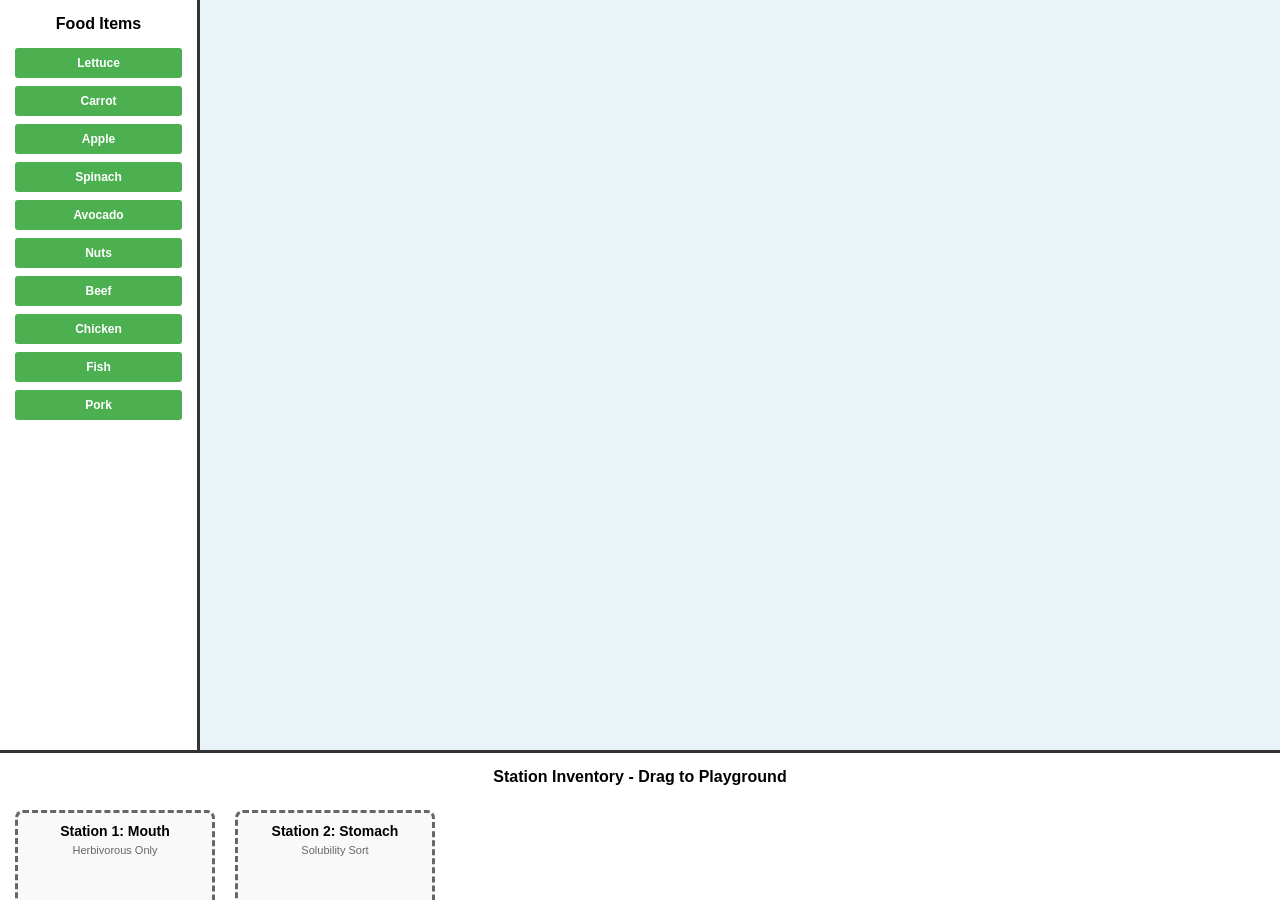
==== index.html @ 48850ddd "First commit, prototype only" ====
<!DOCTYPE html>
<html lang="en">
<head>
    <meta charset="UTF-8">
    <meta name="viewport" content="width=device-width, initial-scale=1.0">
    <title>Metabolic Maze - Physics Simulation</title>
    <link rel="stylesheet" href="styles.css">
</head>
<body>
    <div class="main-container">
        <div class="top-section">
            <div id="food-inventory" class="inventory-panel">
                <h3>Food Items</h3>
                <div id="food-items-container"></div>
            </div>
            
            <div id="playground"></div>
        </div>
        
        <div id="station-inventory" class="inventory-panel">
            <h3>Station Inventory - Drag to Playground</h3>
            <div class="station-items"> 
                <div class="station-template" draggable="true" data-station="station1">
                    <h4>Station 1: Mouth</h4>
                    <p>Herbivorous Only</p>
                </div>
                <div class="station-template" draggable="true" data-station="station2">
                    <h4>Station 2: Stomach</h4>
                    <p>Solubility Sort</p>
                </div>
            </div>
        </div>
    </div>

    <script src="script.js"></script>
</body>
</html>
---- styles.css ----
* {
    margin: 0;
    padding: 0;
    box-sizing: border-box;
}

body {
    margin: 0;
    padding: 0;
    font-family: Arial, sans-serif;
    background-color: #f0f0f0;
    overflow: hidden;
    width: 100vw;
    height: 100vh;
}

.main-container {
    display: flex;
    flex-direction: column;
    width: 100%;
    height: 100%;
}

.top-section {
    display: flex;
    flex: 1;
    overflow: hidden;
}

#food-inventory {
    width: 200px;
    background-color: #fff;
    border-right: 3px solid #333;
    overflow-y: auto;
}

.inventory-panel {
    padding: 15px;
}

.inventory-panel h3 {
    margin: 0 0 15px 0;
    font-size: 16px;
    text-align: center;
}

#food-items-container {
    display: flex;
    flex-direction: column;
    gap: 8px;
}

.inventory-item {
    padding: 8px;
    margin: 0;
    background-color: #4CAF50;
    color: white;
    cursor: move;
    border-radius: 3px;
    text-align: center;
    font-weight: bold;
    font-size: 12px;
}

.inventory-item:hover {
    background-color: #45a049;
}

#playground {
    flex: 1;
    background-color: #e8f4f8;
    position: relative;
    overflow: hidden;
}

.dropped-item {
    position: absolute;
    width: 40px;
    height: 40px;
    background-color: #FF9800;
    color: white;
    border-radius: 50%;
    cursor: grab;
    font-size: 10px;
    font-weight: bold;
    display: flex;
    align-items: center;
    justify-content: center;
    text-align: center;
    line-height: 1.1;
    padding: 2px;
}

#station-inventory {
    height: 150px;
    background-color: #fff;
    border-top: 3px solid #333;
    overflow-x: auto;
}

.station-items {
    display: flex;
    gap: 20px;
    height: 100%;
    align-items: center;
}

.station-template {
    min-width: 200px;
    height: 100px;
    border: 3px dashed #666;
    background-color: #f9f9f9;
    border-radius: 8px;
    padding: 10px;
    cursor: move;
    text-align: center;
}

.station-template h4 {
    margin: 0 0 5px 0;
    font-size: 14px;
}

.station-template p {
    margin: 0;
    font-size: 11px;
    color: #666;
}

.station {
    position: absolute;
    border: 3px solid #333;
    background-color: rgba(255, 255, 255, 0.9);
    border-radius: 8px;
    padding: 10px;
    cursor: move;
}

.station h4 {
    margin: 0 0 5px 0;
    font-size: 14px;
}

.station p {
    margin: 0;
    font-size: 11px;
    color: #666;
}

.station1 {
    width: 200px;
    height: 150px;
    border-color: #8B4513;
    background-color: rgba(139, 69, 19, 0.15);
}

.station2 {
    width: 300px;
    height: 200px;
    border-color: #4169E1;
    background-color: rgba(65, 105, 225, 0.15);
}

.station2 .partition {
    position: absolute;
    top: 30%;
    left: 50%;
    width: 3px;
    height: 70%;
    background-color: #333;
    transform: translateX(-50%);
}

.station2 .side-label {
    position: absolute;
    top: 5px;
    font-size: 10px;
    font-weight: bold;
    color: #666;
}

.station2 .left-label {
    left: 25%;
    transform: translateX(-50%);
}

.station2 .right-label {
    right: 25%;
    transform: translateX(50%);
}

.station.highlight {
    background-color: rgba(144, 238, 144, 0.4);
    border-style: solid;
}

.station.reject {
    background-color: rgba(255, 0, 0, 0.2);
    animation: shake 0.3s;
}

@keyframes shake {
    0%, 100% { transform: translateX(0); }
    25% { transform: translateX(-5px); }
    75% { transform: translateX(5px); }
}
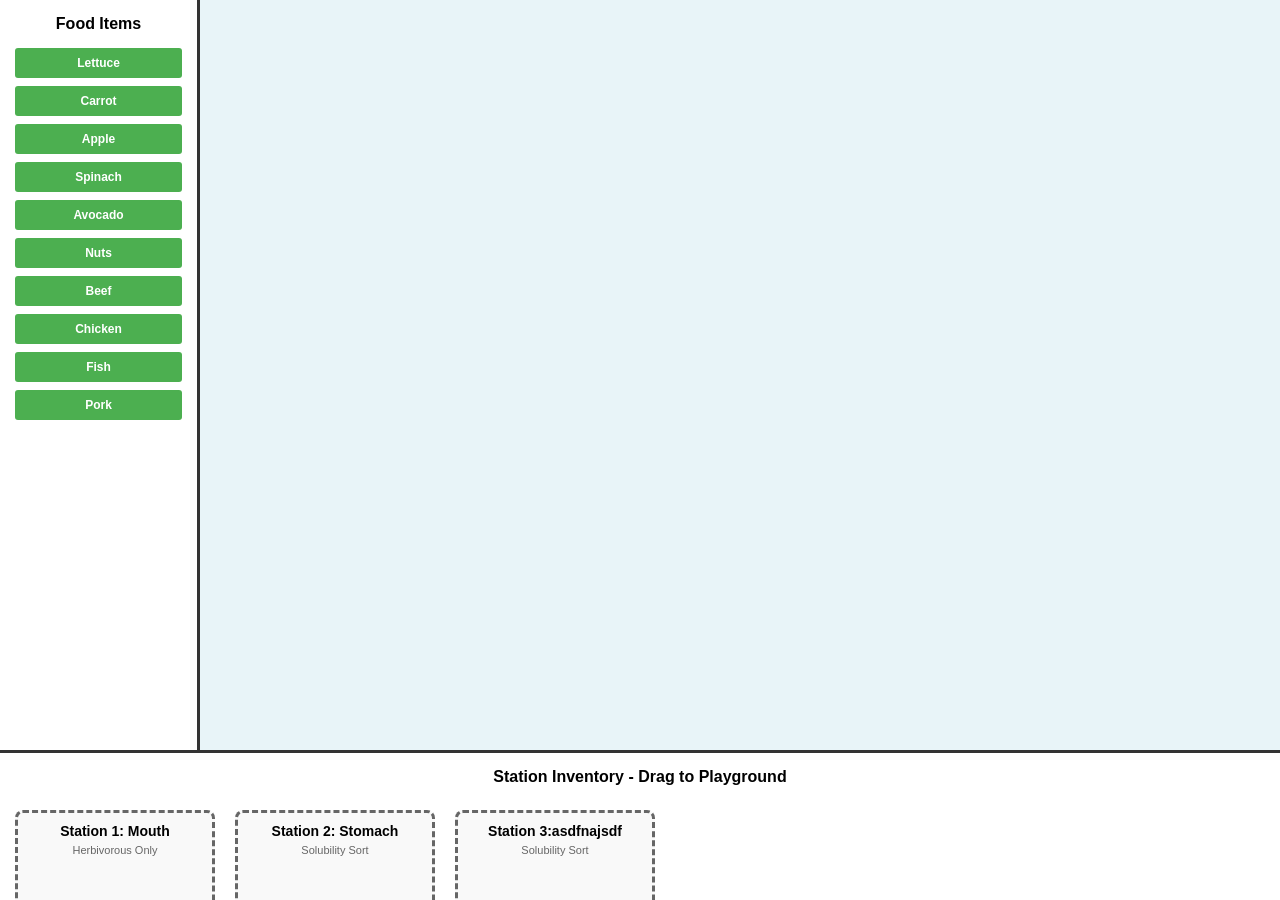
==== commit e8f373c9: "test commit" ====
--- a/index.html
+++ b/index.html
@@ -28,6 +28,10 @@
                     <h4>Station 2: Stomach</h4>
                     <p>Solubility Sort</p>
                 </div>
+                    <div class="station-template" draggable="true" data-station="station3">
+                    <h4>Station 3:asdfnajsdf</h4>
+                    <p>Solubility Sort</p>
+                </div>
             </div>
         </div>
     </div>
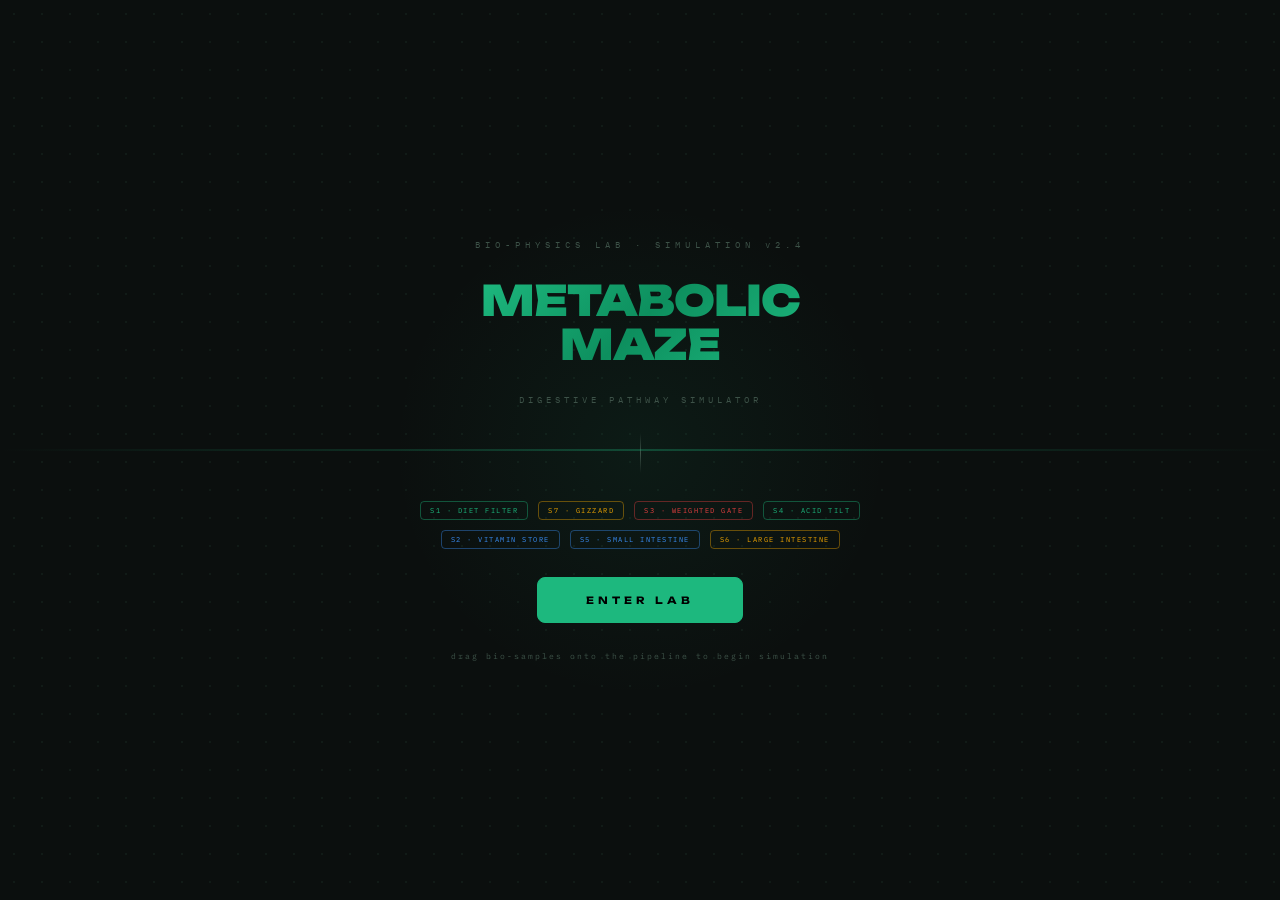
==== commit 5aa37a59: "Rename index (1).html to index.html" ====
--- a/index.html
+++ b/index.html
@@ -1,41 +1,213 @@
 <!DOCTYPE html>
 <html lang="en">
 <head>
-    <meta charset="UTF-8">
-    <meta name="viewport" content="width=device-width, initial-scale=1.0">
-    <title>Metabolic Maze - Physics Simulation</title>
-    <link rel="stylesheet" href="styles.css">
+<meta charset="UTF-8">
+<meta name="viewport" content="width=device-width, initial-scale=1.0">
+<title>Metabolic Maze | Bio-Physics Lab</title>
+<link rel="preconnect" href="https://fonts.googleapis.com">
+<link href="https://fonts.googleapis.com/css2?family=IBM+Plex+Mono:wght@400;600;700&family=Unbounded:wght@400;700;900&display=swap" rel="stylesheet">
+<link rel="stylesheet" href="styles.css">
 </head>
 <body>
-    <div class="main-container">
-        <div class="top-section">
-            <div id="food-inventory" class="inventory-panel">
-                <h3>Food Items</h3>
-                <div id="food-items-container"></div>
-            </div>
-            
-            <div id="playground"></div>
-        </div>
-        
-        <div id="station-inventory" class="inventory-panel">
-            <h3>Station Inventory - Drag to Playground</h3>
-            <div class="station-items"> 
-                <div class="station-template" draggable="true" data-station="station1">
-                    <h4>Station 1: Mouth</h4>
-                    <p>Herbivorous Only</p>
-                </div>
-                <div class="station-template" draggable="true" data-station="station2">
-                    <h4>Station 2: Stomach</h4>
-                    <p>Solubility Sort</p>
-                </div>
-                    <div class="station-template" draggable="true" data-station="station3">
-                    <h4>Station 3:asdfnajsdf</h4>
-                    <p>Solubility Sort</p>
-                </div>
-            </div>
-        </div>
-    </div>
-
-    <script src="script.js"></script>
+
+<!-- ── START SCREEN ── -->
+<div id="start-screen">
+  <div class="ss-grid-bg"></div>
+  <div class="ss-glow"></div>
+  <div class="ss-content">
+    <div class="ss-label">BIO-PHYSICS LAB · SIMULATION v2.4</div>
+    <div class="ss-title">METABOLIC<br>MAZE</div>
+    <div class="ss-sub">DIGESTIVE PATHWAY SIMULATOR</div>
+    <div class="ss-divider"></div>
+    <div class="ss-stations">
+      <span class="ss-station-tag g">S1 · DIET FILTER</span>
+      <span class="ss-station-tag o">S7 · GIZZARD</span>
+      <span class="ss-station-tag r">S3 · WEIGHTED GATE</span>
+      <span class="ss-station-tag g">S4 · ACID TILT</span>
+      <span class="ss-station-tag b">S2 · VITAMIN STORE</span>
+      <span class="ss-station-tag b">S5 · SMALL INTESTINE</span>
+      <span class="ss-station-tag o">S6 · LARGE INTESTINE</span>
+    </div>
+    <button class="ss-enter-btn" onclick="enterLab()">ENTER LAB</button>
+    <div class="ss-hint">drag bio-samples onto the pipeline to begin simulation</div>
+  </div>
+</div>
+
+<!-- ── RESET BUTTON ── -->
+<button id="reset-btn" onclick="resetLab()">RESET</button>
+
+<aside id="sidebar">
+  <div class="sidebar-title">BIO-SAMPLES</div>
+
+  <div>
+    <div class="con-switch-label">CON SWITCH</div>
+    <div class="switch-btns">
+      <button class="sw-btn carnivore" id="sw-carn" onclick="setMode('carnivore')">O=EX</button>
+      <button class="sw-btn herbivore active" id="sw-herb" onclick="setMode('herbivore')">D=HV</button>
+    </div>
+    <div class="switch-legend">
+      <span class="sw-leg" style="color:var(--red)">O=Carnivore</span>
+      <span class="sw-leg" style="color:var(--green)">D=Herbivore</span>
+    </div>
+  </div>
+
+  <div class="food-grid" id="food-grid"></div>
+  <div id="log"><span class="lc-muted">// drop a sample to begin</span></div>
+  <button class="clear-btn" onclick="clearAll()">CLEAR ALL</button>
+</aside>
+
+<div id="canvas-wrap">
+  <div id="pipeline">
+    <svg id="pipes-svg" xmlns="http://www.w3.org/2000/svg"></svg>
+    <div id="drop-overlay"></div>
+
+    <!-- Entry label -->
+    <div class="node" id="n-entry">
+      <div class="node-desc">↓ CON SWITCH INPUT</div>
+    </div>
+
+    <!-- S1 Carnivore -->
+    <div class="node" id="n-s1-carn">
+      <div class="node-badge">S1 — LEFT</div>
+      <div class="node-title">CARNIVORE</div>
+      <div class="node-desc">Animal-derived only. Proteins &amp; fats enter this branch.</div>
+      <div class="station-sketch-wrap"><img class="station-sketch-img" src="Other/station 1A.png" alt="Station 1 — Diet Filter"></div>
+      <div class="chip-row" id="chips-s1-carn"></div>
+    </div>
+
+    <!-- S1 Herbivore -->
+    <div class="node" id="n-s1-herb">
+      <div class="node-badge">S1 — RIGHT</div>
+      <div class="node-title">HERBIVORE DIET ONLY</div>
+      <div class="node-desc">Plant foods only. Routed through full digestive path.</div>
+      <div class="station-sketch-wrap"><img class="station-sketch-img" src="Other/station 1A.png" alt="Station 1 — Diet Filter"></div>
+      <div class="chip-row" id="chips-s1-herb"></div>
+    </div>
+
+    <!-- S7 Gizzard -->
+    <div class="node" id="n-s7">
+      <div class="node-badge">S7 — DETACHABLE</div>
+      <div class="node-title">GIZZARD</div>
+      <div class="node-desc">Mechanical grinding. Herbivore path only. Breaks fibrous plant matter before enzymatic digestion.</div>
+      <div class="station-sketch-wrap"><img class="station-sketch-img" src="Other/station 7.png" alt="Station 7 — Comparative Adaptor"></div>
+      <div class="chip-row" id="chips-s7"></div>
+    </div>
+
+    <!-- S3 Weighted Gate -->
+    <div class="node" id="n-s3">
+      <div class="node-badge">S3 — 0/3 QUEUED</div>
+      <div class="node-title">WEIGHTED GATE</div>
+      <div class="node-desc">Accumulates 3 qualifying samples before releasing batch downstream.</div>
+      <div class="phosphorus-pillar" id="phosphorus-pillar" onclick="removePhosphorusPillar()">
+        <div class="pillar-icon">⭐</div>
+        <div class="pillar-label">PHOSPHORUS PILLAR</div>
+        <div class="pillar-hint">click to remove</div>
+      </div>
+      <div class="station-sketch-wrap">
+        <img class="station-sketch-img s3-img" id="s3-img-closed" src="Other/station 3B.jpeg" alt="Station 3 — Gate Closed">
+        <img class="station-sketch-img s3-img s3-hidden" id="s3-img-open" src="Other/station 3A.jpeg" alt="Station 3 — Gate Open">
+      </div>
+      <div class="gate-bar"><div class="gate-bar-fill"></div></div>
+      <div style="font-size:7px;color:var(--red);letter-spacing:1px">← BATCH THRESHOLD</div>
+      <div class="s3-collapsed-msg s3-hidden" id="s3-collapsed-msg">⚠ STRUCTURAL COLLAPSE — STATION OFFLINE<br><span style="font-size:6px;color:var(--muted)">Reset lab to restore</span></div>
+      <div class="chip-row" id="chips-s3"></div>
+    </div>
+
+    <!-- S4 Acid Splitter -->
+    <div class="node" id="n-s4">
+      <div class="node-badge">S4 — ACID SPLITTER</div>
+      <div class="node-title">HIGH ACID TILT</div>
+      <div class="node-desc">Gastric pH chamber. Lipids diverge left → S2 Vitamin. Protein/Carb right → S5 Small Intestine.</div>
+      <div class="station-sketch-wrap"><img class="station-sketch-img" src="Other/station 4.png" alt="Station 4 — Pepsin pH Gate"></div>
+      <button class="acid-tilt-btn" id="acid-tilt-btn" onclick="triggerAcidTilt()">⚗ ACTIVATE HIGH-ACID TILT</button>
+      <div class="s4-status" id="s4-status">STOMACH IDLE — 0 HELD</div>
+      <div style="display:flex;gap:8px;margin-top:7px">
+        <div style="flex:1;text-align:center;font-size:7px;color:var(--blue);border:1px solid rgba(58,142,246,0.3);padding:5px;border-radius:5px">← LIPID<br><span style="color:var(--muted)">→ S2 Vitamin</span></div>
+        <div style="font-size:11px;color:var(--muted);align-self:center">⇅</div>
+        <div style="flex:1;text-align:center;font-size:7px;color:var(--green);border:1px solid rgba(29,184,126,0.3);padding:5px;border-radius:5px">PROTEIN/CARB →<br><span style="color:var(--muted)">→ S5 SmInt</span></div>
+      </div>
+      <div class="chip-row" id="chips-s4"></div>
+    </div>
+
+    <!-- S2 Vitamin -->
+    <div class="node" id="n-s2">
+      <div class="node-badge">S2 — VITAMIN</div>
+      <div class="node-title">VITAMIN STORE</div>
+      <div class="node-desc">Fat-soluble vitamins stored. Excess expelled to waste.</div>
+      <div class="station-sketch-wrap"><img class="station-sketch-img" src="Other/station 2.png" alt="Station 2 — Vitamin Partition"></div>
+      <div class="chip-row" id="chips-s2"></div>
+    </div>
+
+    <!-- Storage -->
+    <div class="node" id="n-storage">
+      <div class="node-badge" style="color:var(--blue)">STORAGE</div>
+      <div class="node-title" style="color:var(--blue);font-size:7px">LIPID RESERVE</div>
+      <div class="chip-row" id="chips-storage"></div>
+    </div>
+
+    <!-- Waste Left -->
+    <div class="node" id="n-waste-left">
+      <div class="node-badge" style="color:var(--red)">WASTE</div>
+      <div class="node-title" style="color:var(--red);font-size:7px">LIPID EXCESS</div>
+      <div class="chip-row" id="chips-waste-left"></div>
+    </div>
+
+    <!-- S5 Small Intestine -->
+    <div class="node" id="n-s5">
+      <div class="node-badge">S5</div>
+      <div class="node-title">SMALL INTESTINE</div>
+      <div class="enzyme-filter"></div>
+      <div style="font-size:7px;color:var(--blue);letter-spacing:1px;margin-bottom:4px">← ENZYMES CANNOT PASS</div>
+      <div class="node-desc">Absorption gate. Lipids → Lymph. Protein/Carb → Capillary. Residue → S6.</div>
+      <div class="station-sketch-wrap"><img class="station-sketch-img" src="Other/station 5.png" alt="Station 5 — Nutrient Divergence"></div>
+      <div style="display:flex;gap:5px;margin-top:6px;flex-wrap:wrap">
+        <div style="font-size:6.5px;color:#a855f7;border:1px solid rgba(168,85,247,0.3);padding:3px 5px;border-radius:4px">LIPID → LYMPH ↗</div>
+        <div style="font-size:6.5px;color:#06b6d4;border:1px solid rgba(6,182,212,0.3);padding:3px 5px;border-radius:4px">PROT/CARB → CAP ↘</div>
+        <div style="font-size:6.5px;color:var(--orange);border:1px solid rgba(240,165,0,0.3);padding:3px 5px;border-radius:4px">RESIDUE → S6 ↓</div>
+      </div>
+      <div class="chip-row" id="chips-s5"></div>
+    </div>
+
+    <!-- Lymph circle -->
+    <div id="n-lymph">
+      <div class="node-title">LYMPH</div>
+      <div style="font-size:7px;color:var(--muted);line-height:1.5;text-align:center">Lacteals absorb chylomicrons</div>
+      <div class="chip-row" id="chips-lymph" style="justify-content:center"></div>
+    </div>
+
+    <!-- Capillary Pipe circle -->
+    <div id="n-capillary">
+      <div class="node-title">CAPILLARY<br>PIPE</div>
+      <div style="font-size:7px;color:var(--muted);line-height:1.5;text-align:center">Portal vein uptake</div>
+      <div class="chip-row" id="chips-capillary" style="justify-content:center"></div>
+    </div>
+
+    <!-- S6 Large Intestine -->
+    <div class="node" id="n-s6">
+      <div class="node-badge">S6</div>
+      <div class="node-title">LARGE INTESTINE</div>
+      <div class="filter-bars"><div class="fbar"></div><div class="fbar"></div><div class="fbar"></div></div>
+      <div style="font-size:7px;color:var(--orange);letter-spacing:1px;margin-bottom:4px">← BACTERIAL FILTERS</div>
+      <div class="node-desc">Fermentation &amp; water reabsorption. Bacterial flora processes remaining fiber.</div>
+      <div class="station-sketch-wrap">
+        <img class="station-sketch-img s6-flora-img" id="s6-flora-alive" src="Other/s6-flora-alive.png" alt="Station 6 — Flora Alive">
+        <img class="station-sketch-img s6-flora-img s6-hidden" id="s6-flora-dead" src="Other/s6-flora-dead.png" alt="Station 6 — Flora Dead">
+      </div>
+      <button class="flora-toggle-btn" id="flora-toggle-btn" onclick="toggleFlora()">☠ KILL FLORA</button>
+      <div class="s6-flora-status" id="s6-flora-status">FLORA STATUS: ALIVE</div>
+      <div class="chip-row" id="chips-s6"></div>
+    </div>
+
+    <!-- Waste Bottom -->
+    <div class="node" id="n-waste-bot">
+      <div class="node-badge" style="color:var(--red)">WASTE</div>
+      <div class="node-title" style="color:var(--red);font-size:7px">EXCRETION</div>
+      <div class="chip-row" id="chips-waste-bot"></div>
+    </div>
+
+  </div>
+</div>
+
+<script src="script.js"></script>
 </body>
-</html>+</html>
--- a/styles.css
+++ b/styles.css
@@ -1,206 +1,551 @@
-* {
-    margin: 0;
-    padding: 0;
-    box-sizing: border-box;
-}
-
+:root {
+  --bg: #0b0f0e;
+  --green: #1db87e;
+  --orange: #f0a500;
+  --red: #e84040;
+  --blue: #3a8ef6;
+  --dim: #1e2a25;
+  --text: #c8ddd5;
+  --muted: #3d5248;
+  --glass: rgba(20,36,28,0.85);
+  --pipe: #1a3028;
+}
+* { margin:0; padding:0; box-sizing:border-box; }
 body {
-    margin: 0;
-    padding: 0;
-    font-family: Arial, sans-serif;
-    background-color: #f0f0f0;
-    overflow: hidden;
-    width: 100vw;
-    height: 100vh;
-}
-
-.main-container {
-    display: flex;
-    flex-direction: column;
-    width: 100%;
-    height: 100%;
-}
-
-.top-section {
-    display: flex;
-    flex: 1;
-    overflow: hidden;
-}
-
-#food-inventory {
-    width: 200px;
-    background-color: #fff;
-    border-right: 3px solid #333;
-    overflow-y: auto;
-}
-
-.inventory-panel {
-    padding: 15px;
-}
-
-.inventory-panel h3 {
-    margin: 0 0 15px 0;
-    font-size: 16px;
-    text-align: center;
-}
-
-#food-items-container {
-    display: flex;
-    flex-direction: column;
-    gap: 8px;
-}
-
-.inventory-item {
-    padding: 8px;
-    margin: 0;
-    background-color: #4CAF50;
-    color: white;
-    cursor: move;
-    border-radius: 3px;
-    text-align: center;
-    font-weight: bold;
-    font-size: 12px;
-}
-
-.inventory-item:hover {
-    background-color: #45a049;
-}
-
-#playground {
-    flex: 1;
-    background-color: #e8f4f8;
-    position: relative;
-    overflow: hidden;
-}
-
-.dropped-item {
-    position: absolute;
-    width: 40px;
-    height: 40px;
-    background-color: #FF9800;
-    color: white;
-    border-radius: 50%;
-    cursor: grab;
-    font-size: 10px;
-    font-weight: bold;
-    display: flex;
-    align-items: center;
-    justify-content: center;
-    text-align: center;
-    line-height: 1.1;
-    padding: 2px;
-}
-
-#station-inventory {
-    height: 150px;
-    background-color: #fff;
-    border-top: 3px solid #333;
-    overflow-x: auto;
-}
-
-.station-items {
-    display: flex;
-    gap: 20px;
-    height: 100%;
-    align-items: center;
-}
-
-.station-template {
-    min-width: 200px;
-    height: 100px;
-    border: 3px dashed #666;
-    background-color: #f9f9f9;
-    border-radius: 8px;
-    padding: 10px;
-    cursor: move;
-    text-align: center;
-}
-
-.station-template h4 {
-    margin: 0 0 5px 0;
-    font-size: 14px;
-}
-
-.station-template p {
-    margin: 0;
-    font-size: 11px;
-    color: #666;
-}
-
-.station {
-    position: absolute;
-    border: 3px solid #333;
-    background-color: rgba(255, 255, 255, 0.9);
-    border-radius: 8px;
-    padding: 10px;
-    cursor: move;
-}
-
-.station h4 {
-    margin: 0 0 5px 0;
-    font-size: 14px;
-}
-
-.station p {
-    margin: 0;
-    font-size: 11px;
-    color: #666;
-}
-
-.station1 {
-    width: 200px;
-    height: 150px;
-    border-color: #8B4513;
-    background-color: rgba(139, 69, 19, 0.15);
-}
-
-.station2 {
-    width: 300px;
-    height: 200px;
-    border-color: #4169E1;
-    background-color: rgba(65, 105, 225, 0.15);
-}
-
-.station2 .partition {
-    position: absolute;
-    top: 30%;
-    left: 50%;
-    width: 3px;
-    height: 70%;
-    background-color: #333;
-    transform: translateX(-50%);
-}
-
-.station2 .side-label {
-    position: absolute;
-    top: 5px;
-    font-size: 10px;
-    font-weight: bold;
-    color: #666;
-}
-
-.station2 .left-label {
-    left: 25%;
-    transform: translateX(-50%);
-}
-
-.station2 .right-label {
-    right: 25%;
-    transform: translateX(50%);
-}
-
-.station.highlight {
-    background-color: rgba(144, 238, 144, 0.4);
-    border-style: solid;
-}
-
-.station.reject {
-    background-color: rgba(255, 0, 0, 0.2);
-    animation: shake 0.3s;
-}
-
-@keyframes shake {
-    0%, 100% { transform: translateX(0); }
-    25% { transform: translateX(-5px); }
-    75% { transform: translateX(5px); }
-}
+  font-family: 'IBM Plex Mono', monospace;
+  background: var(--bg);
+  color: var(--text);
+  height: 100vh;
+  overflow: hidden;
+  display: flex;
+}
+body::after {
+  content:'';
+  position:fixed; inset:0;
+  background: repeating-linear-gradient(0deg, transparent, transparent 2px, rgba(0,0,0,0.04) 2px, rgba(0,0,0,0.04) 4px);
+  pointer-events:none; z-index:999;
+}
+
+/* ── SIDEBAR ── */
+#sidebar {
+  width: 180px; flex-shrink:0;
+  background: rgba(10,18,14,0.97);
+  border-right: 1px solid var(--dim);
+  display:flex; flex-direction:column;
+  padding: 14px 11px; gap:9px; z-index:10;
+}
+.sidebar-title {
+  font-family:'Unbounded',sans-serif;
+  font-size:8px; letter-spacing:3px; color:var(--muted);
+  padding-bottom:8px; border-bottom:1px solid var(--dim);
+}
+.con-switch-label { font-size:8px; letter-spacing:2px; color:var(--muted); margin-bottom:5px; }
+.switch-btns { display:flex; gap:5px; }
+.sw-btn {
+  flex:1; padding:7px 3px; border-radius:6px; border:1px solid;
+  font-family:'IBM Plex Mono',monospace; font-size:8px; font-weight:700;
+  cursor:pointer; letter-spacing:1px; transition:all 0.2s; text-align:center;
+}
+.sw-btn.carnivore { border-color:var(--red); color:var(--red); background:transparent; }
+.sw-btn.herbivore { border-color:var(--green); color:var(--green); background:transparent; }
+.sw-btn.carnivore.active { background:var(--red); color:#fff; }
+.sw-btn.herbivore.active { background:var(--green); color:#000; }
+.switch-legend { display:flex; gap:6px; margin-top:4px; flex-wrap:wrap; }
+.sw-leg { font-size:6.5px; color:var(--muted); }
+
+.food-grid { display:grid; grid-template-columns:1fr 1fr; gap:5px; flex:1; overflow-y:auto; }
+.food-item {
+  background:var(--dim); border:1px solid var(--muted); border-radius:7px;
+  padding:7px 4px; text-align:center; cursor:grab; transition:all 0.2s; user-select:none;
+}
+.food-item:hover { border-color:var(--green); background:rgba(29,184,126,0.1); box-shadow:0 0 10px rgba(29,184,126,0.2); }
+.food-item .fi-emoji { font-size:19px; display:block; }
+.food-item .fi-name { font-size:6.5px; letter-spacing:1px; color:var(--muted); margin-top:3px; }
+
+#log {
+  height:110px; flex-shrink:0; overflow-y:auto;
+  background:rgba(5,10,8,0.9); border:1px solid var(--dim); border-radius:6px;
+  padding:7px; font-size:7.5px; line-height:1.8;
+  scrollbar-width:thin; scrollbar-color:var(--dim) transparent;
+}
+.log-line { animation:fadeSlide 0.3s ease; }
+@keyframes fadeSlide { from{opacity:0;transform:translateX(-4px)} to{opacity:1} }
+.lc-green{color:var(--green)} .lc-red{color:var(--red)}
+.lc-orange{color:var(--orange)} .lc-blue{color:var(--blue)} .lc-muted{color:var(--muted)}
+
+.clear-btn {
+  background:transparent; border:1px solid var(--dim); color:var(--muted);
+  font-family:'IBM Plex Mono',monospace; font-size:7px; letter-spacing:2px;
+  padding:5px; border-radius:5px; cursor:pointer; transition:all 0.2s;
+}
+.clear-btn:hover { border-color:var(--red); color:var(--red); }
+
+/* ── CANVAS ── */
+#canvas-wrap {
+  flex:1; overflow:auto; position:relative; background:var(--bg);
+}
+#canvas-wrap::-webkit-scrollbar{width:5px;height:5px}
+#canvas-wrap::-webkit-scrollbar-track{background:var(--bg)}
+#canvas-wrap::-webkit-scrollbar-thumb{background:var(--dim);border-radius:3px}
+#canvas-wrap::before {
+  content:''; position:absolute; inset:0;
+  background-image:radial-gradient(circle,#1a2e24 1px,transparent 1px);
+  background-size:24px 24px; opacity:0.55; pointer-events:none;
+}
+
+#pipeline {
+  position:relative; width:1200px; height:2400px;
+}
+
+#pipes-svg {
+  position:absolute; inset:0;
+  width:100%; height:100%;
+  pointer-events:none; z-index:1;
+}
+
+/* ── NODES ── */
+.node {
+  position:absolute; z-index:5;
+  border-radius:10px;
+  background:var(--glass);
+  backdrop-filter:blur(8px);
+  border:1px solid var(--dim);
+  padding:10px 12px;
+  transition:border-color 0.4s, box-shadow 0.4s;
+}
+.node-title {
+  font-family:'Unbounded',sans-serif;
+  font-size:7.5px; letter-spacing:2px; margin-bottom:5px;
+}
+.node-desc { font-size:7px; color:var(--muted); letter-spacing:0.4px; line-height:1.6; }
+.node-badge {
+  font-size:6px; letter-spacing:2px; color:var(--muted);
+  border:1px solid var(--dim); padding:2px 5px; border-radius:3px;
+  display:inline-block; margin-bottom:4px;
+}
+.chip-row { display:flex; flex-wrap:wrap; gap:3px; margin-top:5px; min-height:20px; }
+.chip {
+  font-size:14px; background:rgba(255,255,255,0.04);
+  border:1px solid rgba(255,255,255,0.08); border-radius:5px; padding:2px 3px;
+  animation:chipPop 0.3s ease;
+}
+@keyframes chipPop {
+  0%{transform:scale(0) rotate(-20deg);opacity:0}
+  60%{transform:scale(1.2) rotate(4deg)}
+  100%{transform:scale(1) rotate(0);opacity:1}
+}
+.gate-bar {
+  width:100%; height:6px; border-radius:3px; margin:5px 0; position:relative; overflow:hidden;
+  background: rgba(232,64,64,0.15);
+}
+.gate-bar-fill {
+  position:absolute; left:0; top:0; height:100%;
+  width:0%; border-radius:3px;
+  background: var(--red);
+  transition: width 0.4s ease;
+}
+.gate-bar::after {
+  content:''; position:absolute; inset:0;
+  background:repeating-linear-gradient(90deg,transparent,transparent 6px,rgba(0,0,0,0.35) 6px,rgba(0,0,0,0.35) 8px);
+  pointer-events:none;
+}
+/* S4 Acid Tilt Button */
+.acid-tilt-btn {
+  display:block; width:100%; margin:8px 0 4px; padding:7px 0;
+  font-family:'IBM Plex Mono',monospace; font-size:8px; font-weight:700;
+  letter-spacing:1.5px; text-transform:uppercase;
+  color:var(--muted); background:rgba(240,165,0,0.08);
+  border:1px solid rgba(240,165,0,0.25); border-radius:5px;
+  cursor:pointer; transition:all 0.25s ease; position:relative; overflow:hidden;
+}
+.acid-tilt-btn:hover {
+  border-color:rgba(240,165,0,0.6); color:var(--orange);
+  background:rgba(240,165,0,0.15);
+}
+.acid-tilt-btn.ready {
+  color:var(--orange); border-color:var(--orange);
+  background:rgba(240,165,0,0.12);
+  animation:acid-pulse 1.5s ease-in-out infinite;
+}
+.acid-tilt-btn.ready:hover {
+  background:var(--orange); color:#000;
+  box-shadow:0 0 18px rgba(240,165,0,0.4);
+}
+.acid-tilt-btn.firing {
+  background:var(--green)!important; border-color:var(--green)!important;
+  color:#000!important; box-shadow:0 0 24px rgba(29,184,126,0.5);
+}
+@keyframes acid-pulse {
+  0%,100% { box-shadow:0 0 0 rgba(240,165,0,0); }
+  50%     { box-shadow:0 0 12px rgba(240,165,0,0.3); }
+}
+.s4-status {
+  font-size:7px; letter-spacing:1px; color:var(--muted);
+  text-align:center; margin-bottom:4px;
+}
+
+/* S6 Flora Toggle */
+.s6-flora-img { position:relative; }
+.s6-hidden { display:none !important; }
+.s3-hidden { display:none !important; }
+
+/* S3 Phosphorus Pillar */
+.phosphorus-pillar {
+  margin:8px 0 6px; padding:6px 8px;
+  border:1px solid rgba(240,165,0,0.4); border-radius:5px;
+  background:rgba(240,165,0,0.06);
+  display:flex; align-items:center; gap:8px;
+  cursor:pointer; transition:all 0.3s ease;
+}
+.phosphorus-pillar:hover {
+  border-color:var(--red); background:rgba(232,64,64,0.1);
+  box-shadow:0 0 12px rgba(232,64,64,0.2);
+}
+.pillar-icon { font-size:16px; }
+.pillar-label {
+  font-family:'IBM Plex Mono',monospace; font-size:8px; font-weight:700;
+  letter-spacing:1.5px; color:var(--orange);
+}
+.pillar-hint {
+  margin-left:auto; font-size:6px; letter-spacing:1px;
+  color:var(--muted); text-transform:uppercase;
+}
+.pillar-removed {
+  border-color:var(--red)!important; background:rgba(232,64,64,0.15)!important;
+  opacity:0.4; pointer-events:none;
+  text-decoration:line-through; text-decoration-color:var(--red);
+}
+.s3-collapsed {
+  animation:s3-shake 0.5s ease;
+  border-color:var(--red)!important;
+  box-shadow:0 0 20px rgba(232,64,64,0.3)!important;
+}
+.s3-collapsed .node-title { color:var(--red)!important; }
+.s3-collapsed .gate-bar-fill { background:var(--red)!important; width:100%!important; }
+@keyframes s3-shake {
+  0%,100% { transform:translateX(0); }
+  10%,30%,50%,70%,90% { transform:translateX(-4px); }
+  20%,40%,60%,80% { transform:translateX(4px); }
+}
+.s3-collapsed-msg {
+  text-align:center; font-size:8px; font-weight:700;
+  letter-spacing:1px; color:var(--red); margin:6px 0;
+  padding:6px; border:1px solid rgba(232,64,64,0.3);
+  border-radius:4px; background:rgba(232,64,64,0.08);
+}
+.flora-toggle-btn {
+  display:block; width:100%; margin:8px 0 4px; padding:7px 0;
+  font-family:'IBM Plex Mono',monospace; font-size:8px; font-weight:700;
+  letter-spacing:1.5px; text-transform:uppercase;
+  color:var(--red); background:rgba(232,64,64,0.08);
+  border:1px solid rgba(232,64,64,0.3); border-radius:5px;
+  cursor:pointer; transition:all 0.25s ease;
+}
+.flora-toggle-btn:hover {
+  border-color:var(--red); background:rgba(232,64,64,0.2);
+  box-shadow:0 0 12px rgba(232,64,64,0.25);
+}
+.flora-toggle-btn.flora-dead {
+  color:var(--green); background:rgba(29,184,126,0.08);
+  border-color:rgba(29,184,126,0.3);
+}
+.flora-toggle-btn.flora-dead:hover {
+  border-color:var(--green); background:rgba(29,184,126,0.2);
+  box-shadow:0 0 12px rgba(29,184,126,0.25);
+}
+.s6-flora-status {
+  font-size:7px; letter-spacing:1px; color:var(--green);
+  text-align:center; margin-bottom:4px;
+}
+
+.filter-bars { display:flex; flex-direction:column; gap:3px; margin:5px 0; }
+.fbar {
+  height:4px; border-radius:2px; background:var(--orange); opacity:0.6;
+  position:relative; overflow:hidden;
+}
+.fbar::after {
+  content:''; position:absolute; inset:0;
+  background:repeating-linear-gradient(90deg,transparent,transparent 8px,rgba(0,0,0,0.4) 8px,rgba(0,0,0,0.4) 10px);
+}
+.enzyme-filter {
+  width:100%; height:5px; background:var(--dim); border-radius:2px; margin:5px 0;
+  position:relative; overflow:hidden;
+}
+.enzyme-filter::after {
+  content:''; position:absolute; inset:0;
+  background:repeating-linear-gradient(90deg,rgba(58,142,246,0.5),rgba(58,142,246,0.5) 3px,transparent 3px,transparent 6px);
+}
+.node.active { box-shadow:0 0 22px -3px var(--node-color,var(--green)); border-color:var(--node-color,var(--green)) !important; }
+
+/* Circle node label */
+.circle-label {
+  font-family:'Unbounded',sans-serif;
+  font-size:6.5px; letter-spacing:1.5px; line-height:1.5;
+  text-align:center; margin-top:3px; color:var(--muted);
+}
+
+/* ── NODE POSITIONS ── */
+/*
+  THREE-COLUMN LAYOUT  (pipeline width: 1200px)
+  LEFT  col  x≈60    — S2, Storage, Waste-Left
+  CENTER col  x≈460   — Entry, S1-herb, S7, S3, S4, S6(shifted right), Waste-Bot
+  RIGHT col  x≈850   — S5, Lymph, Capillary
+  S1-carn is FAR left at x≈30 (separate from center)
+  Vertical rhythm: ~180px between stations
+*/
+
+/* Entry */
+#n-entry  { left:440px; top:30px; width:160px; background:transparent; border:none; padding:2px 8px; }
+#n-entry .node-desc { font-size:7px; color:var(--muted); letter-spacing:2px; }
+
+/* S1 Carnivore — far left column */
+#n-s1-carn { left:20px;  top:160px; width:220px; --node-color:var(--red);   border-color:rgba(232,64,64,0.3); }
+#n-s1-carn .node-title { color:var(--red); }
+
+/* S1 Herbivore — center column */
+#n-s1-herb { left:400px; top:160px; width:240px; --node-color:var(--green); border-color:rgba(29,184,126,0.3); }
+#n-s1-herb .node-title { color:var(--green); }
+
+/* S7 Gizzard — center column */
+#n-s7  { left:370px; top:460px; width:280px; --node-color:var(--orange); border:1.5px dashed rgba(240,165,0,0.55); }
+#n-s7  .node-title { color:var(--orange); }
+
+/* S3 Weighted Gate — center column */
+#n-s3  { left:375px; top:740px; width:270px; --node-color:var(--red);   border-color:rgba(232,64,64,0.3); }
+#n-s3  .node-title { color:var(--red); }
+
+/* S4 Acid Splitter — wide, centered */
+#n-s4  { left:210px; top:1060px; width:560px; --node-color:var(--green); border-color:rgba(29,184,126,0.2); }
+#n-s4  .node-title { color:var(--green); }
+
+/* S2 Vitamin — left column */
+#n-s2  { left:25px;  top:1360px; width:220px; --node-color:var(--blue);  border-color:rgba(58,142,246,0.3); }
+#n-s2  .node-title { color:var(--blue); }
+
+/* Storage — below S2 */
+#n-storage   { left:35px;  top:1630px; width:160px; --node-color:var(--blue); border-color:rgba(58,142,246,0.2); }
+
+/* Waste Left — below Storage */
+#n-waste-left{ left:35px;  top:1860px; width:160px; border-color:rgba(232,64,64,0.2); }
+
+/* S5 Small Intestine — right column */
+#n-s5  { left:780px; top:1360px; width:290px; --node-color:var(--blue);  border-color:rgba(58,142,246,0.3); }
+#n-s5  .node-title { color:var(--blue); }
+
+/* Lymph circle — lipid output from S5 */
+#n-lymph {
+  position:absolute; z-index:5;
+  left:990px; top:1200px;
+  width:130px; height:130px; border-radius:50%;
+  background:var(--glass); backdrop-filter:blur(8px);
+  border:2px solid rgba(168,85,247,0.5);
+  --node-color:#a855f7;
+  display:flex; flex-direction:column; align-items:center; justify-content:center;
+  text-align:center; padding:12px;
+  transition:border-color 0.4s, box-shadow 0.4s;
+}
+#n-lymph .node-title { color:#a855f7; font-size:7px; letter-spacing:1.5px; margin-bottom:3px; }
+
+/* Capillary Pipe circle — protein/carb output from S5 */
+#n-capillary {
+  position:absolute; z-index:5;
+  left:990px; top:1690px;
+  width:130px; height:130px; border-radius:50%;
+  background:var(--glass); backdrop-filter:blur(8px);
+  border:2px solid rgba(6,182,212,0.5);
+  --node-color:#06b6d4;
+  display:flex; flex-direction:column; align-items:center; justify-content:center;
+  text-align:center; padding:12px;
+  transition:border-color 0.4s, box-shadow 0.4s;
+}
+#n-capillary .node-title { color:#06b6d4; font-size:7px; letter-spacing:1.5px; margin-bottom:3px; }
+
+/* S6 Large Intestine — center-right */
+#n-s6  { left:590px; top:1630px; width:310px; --node-color:var(--orange); border-color:rgba(240,165,0,0.3); }
+#n-s6  .node-title { color:var(--orange); }
+
+/* Waste Bottom — below S6 */
+#n-waste-bot { left:650px; top:1980px; width:160px; border-color:rgba(232,64,64,0.2); }
+
+/* Station sketch images */
+.station-sketch-wrap {
+  width:100%; margin:8px 0; border-radius:6px; overflow:hidden;
+  border:1px solid rgba(255,255,255,0.06); background:rgba(0,0,0,0.25);
+}
+.station-sketch-img {
+  width:100%; height:auto; max-height:110px;
+  object-fit:contain; display:block; opacity:0.85;
+}
+#n-s4 .station-sketch-img { max-height:140px; }
+
+/* Flying food bubble */
+.food-bubble {
+  position:absolute; width:36px; height:36px; border-radius:50%;
+  background:rgba(29,184,126,0.08); border:1.5px solid var(--green);
+  display:flex; align-items:center; justify-content:center; font-size:17px;
+  pointer-events:none; z-index:9000;
+  box-shadow:0 0 12px rgba(29,184,126,0.25);
+  will-change:transform;
+}
+.trail-dot {
+  position:absolute; width:5px; height:5px; border-radius:50%;
+  pointer-events:none; z-index:8998; opacity:0;
+}
+
+#drop-overlay { position:absolute; inset:0; z-index:3; }
+
+/* ── RESET BUTTON (top-right) ── */
+#reset-btn {
+  position: fixed;
+  top: 14px; right: 16px;
+  z-index: 500;
+  background: transparent;
+  border: 1px solid var(--dim);
+  color: var(--muted);
+  font-family: 'IBM Plex Mono', monospace;
+  font-size: 7.5px; letter-spacing: 2px;
+  padding: 7px 13px;
+  border-radius: 6px;
+  cursor: pointer;
+  transition: all 0.2s;
+  display: flex; align-items: center; gap: 6px;
+}
+#reset-btn:hover { border-color: var(--red); color: var(--red); box-shadow: 0 0 10px rgba(232,64,64,0.15); }
+#reset-btn::before { content: '↺'; font-size: 11px; }
+
+/* ── START SCREEN ── */
+#start-screen {
+  position: fixed; inset: 0;
+  background: var(--bg);
+  z-index: 2000;
+  display: flex; flex-direction: column;
+  align-items: center; justify-content: center;
+  gap: 0;
+  transition: opacity 0.6s ease, transform 0.6s ease;
+}
+#start-screen.hiding {
+  opacity: 0;
+  transform: scale(1.03);
+  pointer-events: none;
+}
+
+.ss-grid-bg {
+  position: absolute; inset: 0;
+  background-image: radial-gradient(circle, #1a2e24 1px, transparent 1px);
+  background-size: 28px 28px;
+  opacity: 0.4;
+}
+.ss-glow {
+  position: absolute;
+  width: 500px; height: 500px;
+  border-radius: 50%;
+  background: radial-gradient(circle, rgba(29,184,126,0.07) 0%, transparent 70%);
+  top: 50%; left: 50%;
+  transform: translate(-50%, -50%);
+  pointer-events: none;
+  animation: ssBreath 4s ease-in-out infinite;
+}
+@keyframes ssBreath {
+  0%,100% { transform: translate(-50%,-50%) scale(1); opacity:0.8; }
+  50% { transform: translate(-50%,-50%) scale(1.15); opacity:1; }
+}
+
+.ss-content {
+  position: relative; z-index: 1;
+  display: flex; flex-direction: column;
+  align-items: center; gap: 28px;
+  text-align: center;
+}
+
+.ss-label {
+  font-size: 9px; letter-spacing: 5px;
+  color: var(--muted); font-family: 'IBM Plex Mono', monospace;
+  animation: ssFade 1s ease 0.2s both;
+}
+
+.ss-title {
+  font-family: 'Unbounded', sans-serif;
+  font-size: 42px; font-weight: 900;
+  line-height: 1.05;
+  letter-spacing: -1px;
+  background: linear-gradient(135deg, var(--green) 0%, #0d8f5e 50%, var(--green) 100%);
+  -webkit-background-clip: text; -webkit-text-fill-color: transparent;
+  animation: ssFade 0.9s ease 0.4s both;
+}
+
+.ss-sub {
+  font-size: 9px; letter-spacing: 4px; color: var(--muted);
+  font-family: 'IBM Plex Mono', monospace;
+  animation: ssFade 0.9s ease 0.55s both;
+}
+
+.ss-divider {
+  width: 1px; height: 40px;
+  background: linear-gradient(transparent, var(--muted), transparent);
+  animation: ssFade 0.9s ease 0.65s both;
+}
+
+.ss-stations {
+  display: flex; gap: 10px; flex-wrap: wrap; justify-content: center;
+  max-width: 480px;
+  animation: ssFade 0.9s ease 0.75s both;
+}
+.ss-station-tag {
+  font-size: 7px; letter-spacing: 1.5px;
+  border: 1px solid var(--dim); color: var(--muted);
+  padding: 4px 9px; border-radius: 4px;
+  font-family: 'IBM Plex Mono', monospace;
+}
+.ss-station-tag.g { border-color: rgba(29,184,126,0.4); color: var(--green); }
+.ss-station-tag.o { border-color: rgba(240,165,0,0.4); color: var(--orange); }
+.ss-station-tag.r { border-color: rgba(232,64,64,0.4); color: var(--red); }
+.ss-station-tag.b { border-color: rgba(58,142,246,0.4); color: var(--blue); }
+
+.ss-enter-btn {
+  font-family: 'Unbounded', sans-serif;
+  font-size: 10px; font-weight: 700;
+  letter-spacing: 4px;
+  padding: 16px 48px;
+  border-radius: 8px;
+  border: 1px solid var(--green);
+  color: #000;
+  background: var(--green);
+  cursor: pointer;
+  transition: all 0.25s;
+  position: relative; overflow: hidden;
+  animation: ssFade 0.9s ease 1s both;
+}
+.ss-enter-btn::after {
+  content: '';
+  position: absolute; inset: 0;
+  background: linear-gradient(90deg, transparent 0%, rgba(255,255,255,0.15) 50%, transparent 100%);
+  transform: translateX(-100%);
+  transition: transform 0.5s ease;
+}
+.ss-enter-btn:hover { background: #14e699; box-shadow: 0 0 30px rgba(29,184,126,0.4); transform: translateY(-1px); }
+.ss-enter-btn:hover::after { transform: translateX(100%); }
+
+.ss-hint {
+  font-size: 7.5px; letter-spacing: 2px; color: var(--muted);
+  font-family: 'IBM Plex Mono', monospace;
+  animation: ssFade 0.9s ease 1.2s both;
+}
+
+@keyframes ssFade {
+  from { opacity:0; transform: translateY(10px); }
+  to   { opacity:1; transform: translateY(0); }
+}
+
+/* scan line sweep on start screen */
+#start-screen::before {
+  content: '';
+  position: absolute; left:0; right:0; height:2px;
+  background: linear-gradient(90deg, transparent, var(--green), transparent);
+  opacity: 0.3;
+  animation: scanSweep 3s linear infinite;
+  z-index: 2;
+}
+@keyframes scanSweep {
+  0%   { top: -2px; }
+  100% { top: 100%; }
+}
